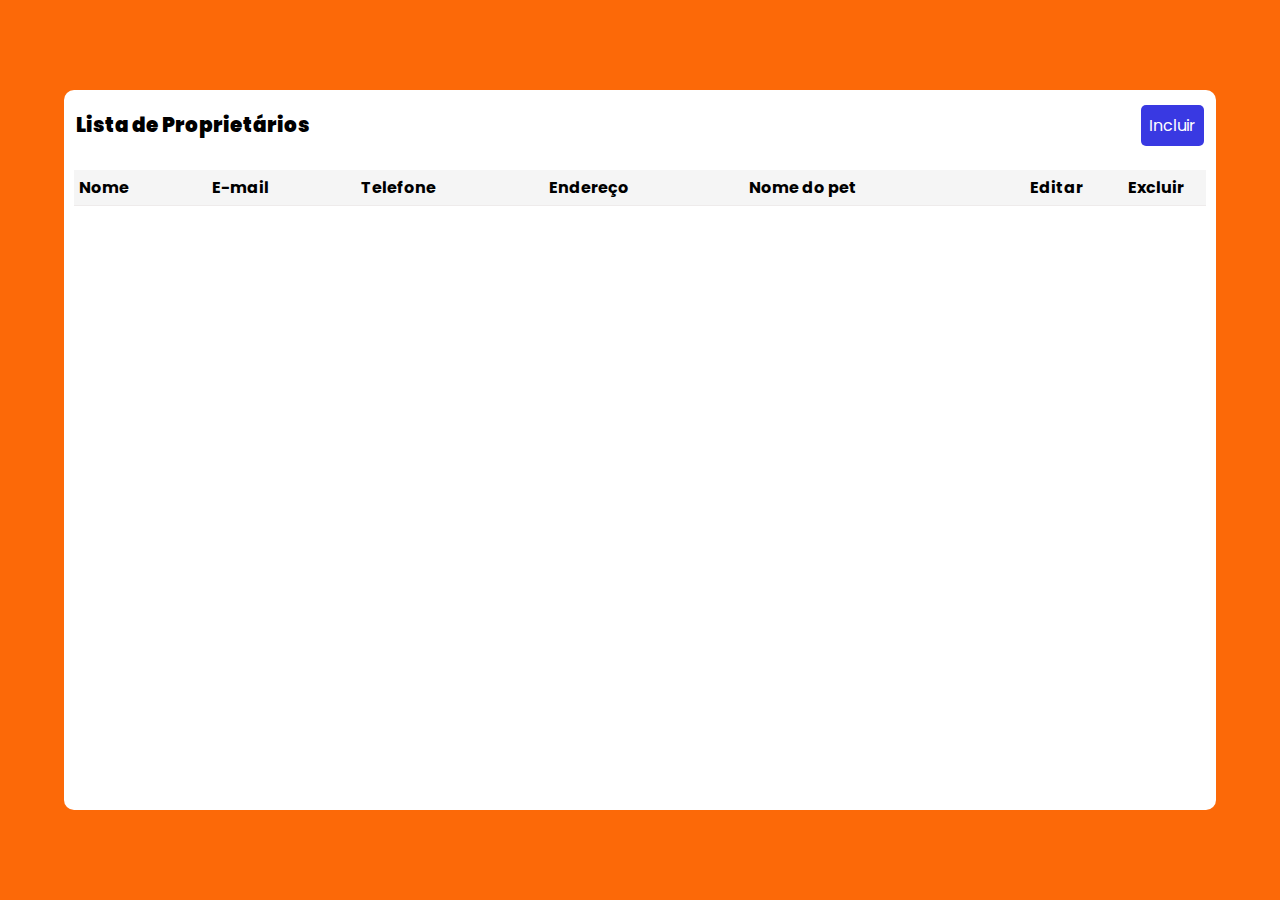
==== index.html @ 47fef645 "feat: created user screen" ====
<!DOCTYPE html>
<html lang="en">
<head>
    <meta charset="UTF-8">
    <meta name="viewport" content="width=device-width, initial-scale=1.0">
    <title>CRUD</title>
    <link rel="stylesheet" href="styles.css">
  <link href='https://unpkg.com/boxicons@2.1.1/css/boxicons.min.css' rel='stylesheet'>
</head>
<body>
    <div class="container">
        <div class="header">
          <span>Lista de Proprietários</span>
          <button onclick="openModal()" id="new">Incluir</i></button>
        </div>
    
        <div class="divTable">
          <table>
            <thead>
              <tr>
                <th>Nome</th>
                <th>E-mail</th>
                <th>Telefone</th>
                <th>Endereço</th>
                <th>Nome do pet</th>
                <th class="acao">Editar</th>
                <th class="acao">Excluir</th>
              </tr>
            </thead>
            <tbody>
            </tbody>
          </table>
        </div>
    
        <div class="modal-container">
          <div class="modal">
            <form>
              <div id="mensagem-erro" style="color: red;"></div>
              <label for="m-nome">Nome</label>
              <input id="m-nome" type="text" placeholder="Nome do usuário" required />
              <label for="m-email">Email</label>
              <input id="m-email" type="text" placeholder="user@gmail.com" required />
      
              <label for="m-telefone">Telefone</label>
              <input id="m-telefone" type="text" placeholder="(DDD) 9XXXX-XXXX"  required />
      
              <label for="m-endereco">Endereço</label>
              <input id="m-endereco" type="text" placeholder="Rua B, número 14"  required />

              <label for="m-nomePet">Nome do pet</label>
              <input id="m-nomePet" type="text" placeholder="Bolinha" required />
              <button id="btnSalvar">Salvar</button>
            </form>
          </div>
        </div>
    
      </div>
      <script src="script.js"></script>
</body>
</html>
---- styles.css ----
@import url('https://fonts.googleapis.com/css2?family=Poppins:wght@200;300;400;500;700&family=Roboto:wght@100;300;400;500;700;900&family=Source+Sans+Pro:wght@200;300;400;600;700;900&display=swap');

* {
  margin: 0;
  padding: 0;
  box-sizing: border-box;
  font-family: 'Poppins', sans-serif;
}

body {
  width: 100vw;
  height: 100vh;
  display: flex;
  align-items: center;
  justify-content: center;
  background-color: rgb(252, 105, 8);
}

button {
  cursor: pointer;
}

.container {
  width: 90%;
  height: 80%;
  border-radius: 10px;
  background: white;
}

.header {
  min-height: 70px;
  display: flex;
  align-items: center;
  justify-content: space-between;
  margin: auto 12px;
}

.header span {
  font-weight: 900;
  font-size: 20px;
  word-break: break-all;
}

#new {
  font-size: 16px;
  padding: 8px;
  border-radius: 5px;
  border: none;
  color: white;
  background-color: rgb(57, 57, 226);
}

.divTable {
  padding: 10px;
  width: auto; 
  height:inherit; 
  overflow:auto;
}

.divTable::-webkit-scrollbar {
  width: 12px;
  background-color: whitesmoke; 
}

.divTable::-webkit-scrollbar-thumb {
  border-radius: 10px;
  background-color: darkgray; 
}

table {
  width: 100%;
  border-spacing: 10px;
  word-break: break-all;
  border-collapse: collapse;
}

thead {
  background-color: whitesmoke;
}

tr {
  border-bottom: 1px solid rgb(238, 235, 235)!important;
}

tbody tr td {
  vertical-align: text-top;
  padding: 7px;
  max-width: 70px;
}

thead tr th {
  padding: 5px;
  text-align: start;
  margin-bottom: 50px;
}

tbody tr {
  margin-bottom: 50px;
}

thead tr th.acao {
  width: 100px!important;
  text-align: center;
}

tbody tr td.acao {
  text-align: center;
}

@media (max-width: 700px) {
  body {
    font-size: 10px;
  }
  
  .header span {
    font-size: 15px;
  }

  #new {
    padding: 5px;
    font-size: 10px;
  }

  thead tr th.acao {
    width: auto!important;
  }

  thead tr th{
    font-size: 8px;
  }
  
  td button i {
    font-size: 20px!important;
  }

  td button i:first-child {
    margin-right: 0;
  }

  .modal {
    width: 90%!important;
  }

  .modal label {
    font-size: 12px!important;
  }
}

.modal-container {
  width: 100vw;
  height: 100vh;
  position: fixed;
  top: 0;
  left: 0;
  background-color: rgba(0, 0, 0, 0.5);
  display: none;
  z-index: 999;
  align-items: center;
  justify-content: center;
}

.modal {
  display: flex;
  flex-direction: column;
  align-items: center;
  padding: 40px;
  background-color: white;
  border-radius: 10px;
  width: 50%;
}

.modal label {
  font-size: 14px;
  width: 100%;
}

.modal input {
  width: 100%;
  outline: none;
  padding: 5px 10px; 
  width: 100%;
  margin-bottom: 20px;
  border-top: none;
  border-left: none;
  border-right: none;
}

.modal button {
  width: 100%;
  margin: 10px auto;
  outline: none;
  border-radius: 20px; 
  padding: 5px 10px; 
  width: 100%;
  border: none;
  background-color: rgb(57, 57, 226);
  color: white;
}

.active {
  display: flex;
}

.active .modal {
  animation: modal .4s;
}

@keyframes modal {
  from {
    opacity: 0;
    transform: translate3d(0, -60px, 0);
  }
  to {
    opacity: 1;
    transform: translate3d(0, 0, 0);
  }
}

td button {
  border: none;
  outline: none;
  background: transparent;
}

td button i {
  font-size: 25px;
}

td button i:first-child {
  margin-right: 10px;
}
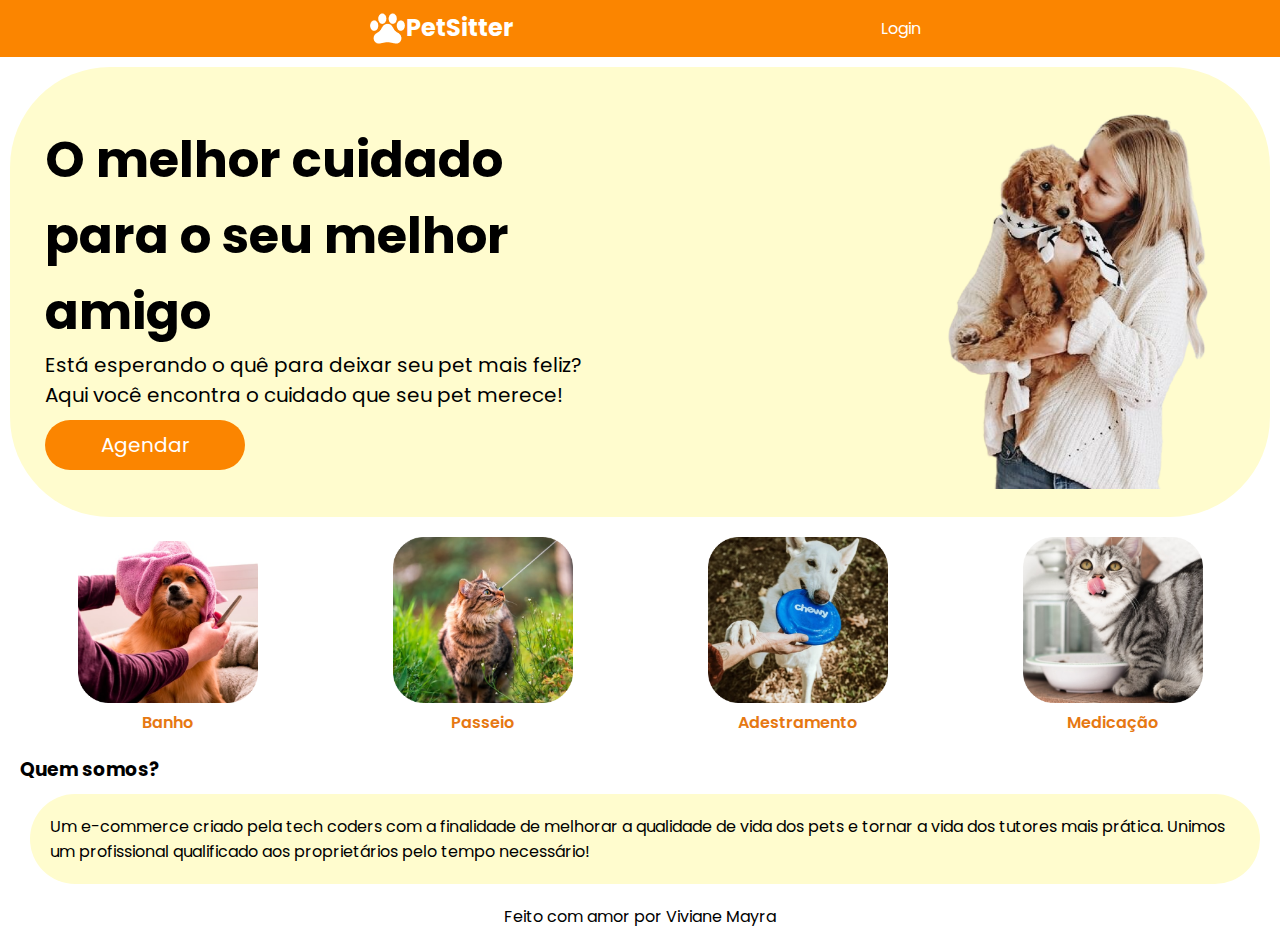
==== commit e3c8bcb0: "feat: created login" ====
--- a/index.html
+++ b/index.html
@@ -3,58 +3,55 @@
 <head>
     <meta charset="UTF-8">
     <meta name="viewport" content="width=device-width, initial-scale=1.0">
-    <title>CRUD</title>
+    <title>Home</title>
     <link rel="stylesheet" href="styles.css">
-  <link href='https://unpkg.com/boxicons@2.1.1/css/boxicons.min.css' rel='stylesheet'>
 </head>
 <body>
-    <div class="container">
-        <div class="header">
-          <span>Lista de Proprietários</span>
-          <button onclick="openModal()" id="new">Incluir</i></button>
-        </div>
     
-        <div class="divTable">
-          <table>
-            <thead>
-              <tr>
-                <th>Nome</th>
-                <th>E-mail</th>
-                <th>Telefone</th>
-                <th>Endereço</th>
-                <th>Nome do pet</th>
-                <th class="acao">Editar</th>
-                <th class="acao">Excluir</th>
-              </tr>
-            </thead>
-            <tbody>
-            </tbody>
-          </table>
-        </div>
-    
-        <div class="modal-container">
-          <div class="modal">
-            <form>
-              <div id="mensagem-erro" style="color: red;"></div>
-              <label for="m-nome">Nome</label>
-              <input id="m-nome" type="text" placeholder="Nome do usuário" required />
-              <label for="m-email">Email</label>
-              <input id="m-email" type="text" placeholder="user@gmail.com" required />
-      
-              <label for="m-telefone">Telefone</label>
-              <input id="m-telefone" type="text" placeholder="(DDD) 9XXXX-XXXX"  required />
-      
-              <label for="m-endereco">Endereço</label>
-              <input id="m-endereco" type="text" placeholder="Rua B, número 14"  required />
-
-              <label for="m-nomePet">Nome do pet</label>
-              <input id="m-nomePet" type="text" placeholder="Bolinha" required />
-              <button id="btnSalvar">Salvar</button>
-            </form>
-          </div>
-        </div>
-    
-      </div>
-      <script src="script.js"></script>
+        <header>
+            <div class="logo">
+                <img src="./images/ion_paw-sharp.png" alt="pata"/>
+                <h2>PetSitter</h2>
+            </div>
+            <a href="../login/index.html">Login</a>
+        </header>
+        <main>
+            <div class="container">
+                <div class="text">
+                    <h2>O melhor cuidado para o seu melhor amigo</h2>
+                    <h3>Está esperando o quê para deixar seu pet mais feliz? Aqui você encontra o cuidado que seu pet merece!</h3>
+                    <button>Agendar</button>
+                </div>
+                <div class="imageContainer">
+                    <img src="./images/girl_and_dog.png" alt="uma garota beijando seu cachorro"/>
+                </div>
+            </div>
+            <div class="services">
+                <div class="imageServices">
+                    <img src="./images/banho.png"/>
+                    <p>Banho</p>
+                </div>
+                <div class="imageServices">
+                    <img src="./images/passeio.png"/>
+                    <p>Passeio</p>
+                </div>
+                <div class="imageServices">
+                    <img src="./images/adestramento.png"/>
+                    <p>Adestramento</p>
+                </div>
+                <div class="imageServices">
+                    <img src="./images/medicacao.png"/>
+                    <p>Medicação</p>
+                </div>
+            </div>
+            <div class="about">
+                <h3>Quem somos?</h3>
+                <div class="about-container">
+                <p>Um e-commerce criado pela tech coders com a finalidade de melhorar a qualidade de vida dos pets e tornar a vida dos tutores mais prática. Unimos um profissional qualificado aos proprietários pelo tempo necessário!</p>
+                </div>
+            </div>
+        </main>
+        <footer> Feito com amor por Viviane Mayra</footer>
+    <script src="script.js"></script>
 </body>
 </html>--- a/styles.css
+++ b/styles.css
@@ -7,227 +7,150 @@
   font-family: 'Poppins', sans-serif;
 }
 
-body {
-  width: 100vw;
-  height: 100vh;
-  display: flex;
-  align-items: center;
-  justify-content: center;
-  background-color: rgb(252, 105, 8);
+body{
+    width: 100vw;
+    height: 100vh;
+    overflow-x: hidden;
 }
 
-button {
-  cursor: pointer;
+body div{
+    margin: 10px;
 }
 
-.container {
-  width: 90%;
-  height: 80%;
-  border-radius: 10px;
-  background: white;
+header{
+    background-color: #FB8500;
+    color: white;
+    display: flex;
+    justify-content: space-evenly;
+    align-items: center;
+
+
 }
 
-.header {
-  min-height: 70px;
-  display: flex;
-  align-items: center;
-  justify-content: space-between;
-  margin: auto 12px;
+header a{
+    cursor: pointer;
+    text-decoration: none;
+    color: white;
 }
 
-.header span {
-  font-weight: 900;
-  font-size: 20px;
-  word-break: break-all;
+.logo{
+    display: flex;    
 }
 
-#new {
-  font-size: 16px;
-  padding: 8px;
-  border-radius: 5px;
-  border: none;
-  color: white;
-  background-color: rgb(57, 57, 226);
+.container{
+    background-color: #FFFCCE;
+    border-radius: 100px;
+    height: 450px;
+    display: flex;
+    justify-content: space-between;
+    padding: 25px;
 }
 
-.divTable {
-  padding: 10px;
-  width: auto; 
-  height:inherit; 
-  overflow:auto;
+.text{
+    color: #000;
+    width: 576px;
+    margin-top: 30px;
 }
 
-.divTable::-webkit-scrollbar {
-  width: 12px;
-  background-color: whitesmoke; 
+.text h2{
+    font-size: 50px;
+    font-style: normal;
+    font-weight: 700;
+    line-height: normal;
 }
 
-.divTable::-webkit-scrollbar-thumb {
-  border-radius: 10px;
-  background-color: darkgray; 
+.text h3{
+    font-size: 20px;
+    font-style: normal;
+    font-weight: 400;
+    line-height: normal;
+    margin-bottom: 10px;
 }
 
-table {
-  width: 100%;
-  border-spacing: 10px;
-  word-break: break-all;
-  border-collapse: collapse;
+.imageContainer img{
+    width: 300px;
 }
 
-thead {
-  background-color: whitesmoke;
+button{
+    border-radius: 100px;
+    background: #FB8500;
+    width: 200px;
+    height: 50px;
+    color: white;
+    font-size: 20px;
+    border: none;
+    cursor: pointer;
 }
 
-tr {
-  border-bottom: 1px solid rgb(238, 235, 235)!important;
+.services{
+    display: flex;
+    flex-direction: row;
+    justify-content: space-around;
 }
 
-tbody tr td {
-  vertical-align: text-top;
-  padding: 7px;
-  max-width: 70px;
+
+.imageServices p{
+    color:#E67812 ;
+    text-align: center;
+    font-weight: 600;
+
 }
 
-thead tr th {
-  padding: 5px;
-  text-align: start;
-  margin-bottom: 50px;
+.imageServices img{
+    width: 180px;
 }
 
-tbody tr {
-  margin-bottom: 50px;
+.about{
+    margin-left: 20px;
 }
 
-thead tr th.acao {
-  width: 100px!important;
-  text-align: center;
+.about-container{
+    border-radius: 50px;
+    background: #FFFCCE;
+    padding: 20px;
 }
 
-tbody tr td.acao {
-  text-align: center;
+footer{ 
+    text-align: center;
+    margin-top: 20px;
 }
 
 @media (max-width: 700px) {
-  body {
-    font-size: 10px;
-  }
-  
-  .header span {
-    font-size: 15px;
-  }
 
-  #new {
-    padding: 5px;
-    font-size: 10px;
-  }
+    header{
+        width: 100vh;
+    }
 
-  thead tr th.acao {
-    width: auto!important;
-  }
+    .container{
+        width: 100vh;
+    }
 
-  thead tr th{
-    font-size: 8px;
-  }
-  
-  td button i {
-    font-size: 20px!important;
-  }
 
-  td button i:first-child {
-    margin-right: 0;
-  }
+    .text{
+       margin-top: 74px;
+    }
 
-  .modal {
-    width: 90%!important;
-  }
+    .text h2{
+        font-size: 25px;
+    }
+    
+    .text h3{
+        font-size: 15px;
+    }
 
-  .modal label {
-    font-size: 12px!important;
-  }
-}
+    .services{
+        width: 100vh;
+    }
+    .imageServices img{
+        width: 150px;
+    }
 
-.modal-container {
-  width: 100vw;
-  height: 100vh;
-  position: fixed;
-  top: 0;
-  left: 0;
-  background-color: rgba(0, 0, 0, 0.5);
-  display: none;
-  z-index: 999;
-  align-items: center;
-  justify-content: center;
-}
+    .about{
+        width: 100vh;
+    }
 
-.modal {
-  display: flex;
-  flex-direction: column;
-  align-items: center;
-  padding: 40px;
-  background-color: white;
-  border-radius: 10px;
-  width: 50%;
-}
-
-.modal label {
-  font-size: 14px;
-  width: 100%;
-}
-
-.modal input {
-  width: 100%;
-  outline: none;
-  padding: 5px 10px; 
-  width: 100%;
-  margin-bottom: 20px;
-  border-top: none;
-  border-left: none;
-  border-right: none;
-}
-
-.modal button {
-  width: 100%;
-  margin: 10px auto;
-  outline: none;
-  border-radius: 20px; 
-  padding: 5px 10px; 
-  width: 100%;
-  border: none;
-  background-color: rgb(57, 57, 226);
-  color: white;
-}
-
-.active {
-  display: flex;
-}
-
-.active .modal {
-  animation: modal .4s;
-}
-
-@keyframes modal {
-  from {
-    opacity: 0;
-    transform: translate3d(0, -60px, 0);
-  }
-  to {
-    opacity: 1;
-    transform: translate3d(0, 0, 0);
-  }
-}
-
-td button {
-  border: none;
-  outline: none;
-  background: transparent;
-}
-
-td button i {
-  font-size: 25px;
-}
-
-td button i:first-child {
-  margin-right: 10px;
-}
-  
- +    footer{
+       font-size: 20px;
+       width: 100vh;   
+    }
+  }